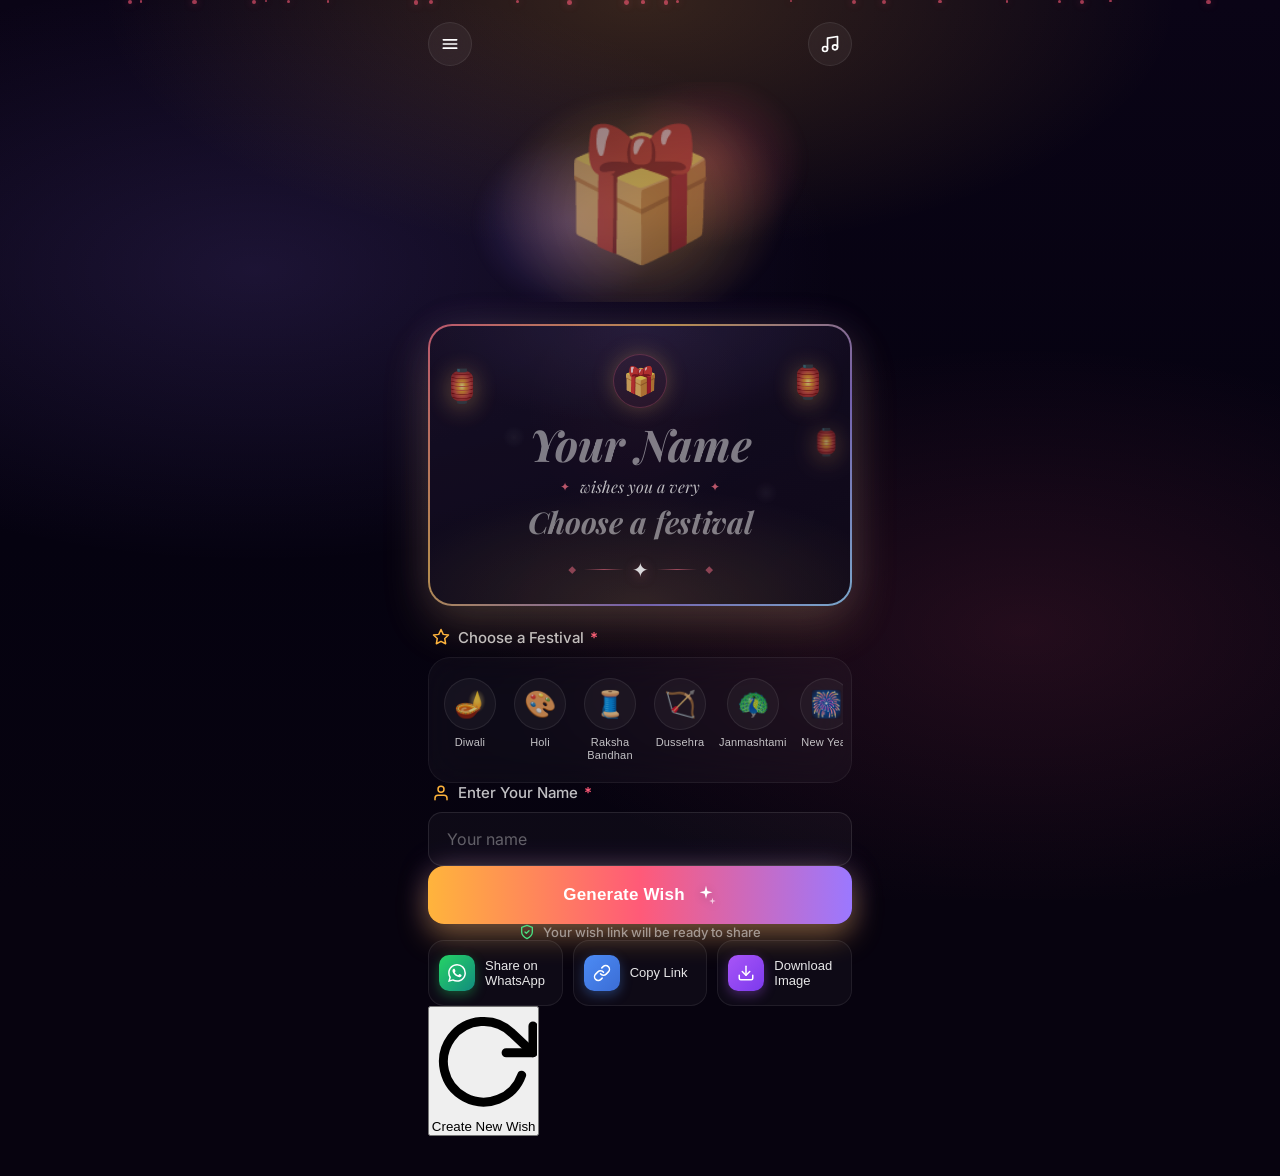
==== diwali/index.html @ adc1d1bc "added new code" ====
<!DOCTYPE html>
<html lang="en">
<head>
    <meta charset="UTF-8">
    <meta name="viewport" content="width=device-width, initial-scale=1.0, maximum-scale=1.0, user-scalable=no">
    <title>Festival Wishes</title>
    <link rel="stylesheet" href="/css/style.css">
    <link href="https://fonts.googleapis.com/css2?family=Inter:wght@400;500;600;700;800&family=Playfair+Display:ital,wght@0,700;1,700&display=swap" rel="stylesheet">
    <link rel="manifest" href="/manifest.json">
    <meta name="theme-color" content="#0a0416">
</head>
<body data-theme="janmashtami" data-mode="create" class="no-festival">
<!-- Background Effects -->
<div class="background"></div>
<div class="particles" id="particles"></div>
<div class="confetti" id="confetti"></div>


<!-- Main App Container -->
<div class="app">


    <!-- Top Bar -->
    <div class="top-bar">
        <button class="icon-btn" id="menuBtn" aria-label="Menu">
            <svg viewBox="0 0 24 24" fill="none" stroke="currentColor" stroke-width="2" stroke-linecap="round">
                <line x1="4" y1="7" x2="20" y2="7"/>
                <line x1="4" y1="12" x2="20" y2="12"/>
                <line x1="4" y1="17" x2="20" y2="17"/>
            </svg>
        </button>
        <button class="icon-btn" id="musicBtn" aria-label="Toggle music">
            <svg viewBox="0 0 24 24" fill="none" stroke="currentColor" stroke-width="2" stroke-linecap="round" stroke-linejoin="round">
                <path d="M9 18V5l12-2v13"/>
                <circle cx="6" cy="18" r="3"/>
                <circle cx="18" cy="16" r="3"/>
            </svg>
        </button>
    </div>


    <!-- Received tag (VIEW mode only) -->
    <div class="received-tag mode-view">
        <span class="received-emoji">💌</span>
        <span>You've received a wish</span>
    </div>


    <!-- Hero Illustration -->
    <div class="hero" id="hero">
        <div class="hero-glow"></div>
        <div class="hero-emoji" id="heroEmoji">🎁</div>
    </div>


    <!-- Wish Card -->
    <div class="wish-card" id="wishCard">
        <div class="wish-card-inner">
            <div class="wish-lantern wish-lantern-left">🏮</div>
            <div class="wish-lantern wish-lantern-right">🏮</div>
            <div class="wish-lantern wish-lantern-right-2">🏮</div>


            <div class="wish-badge" id="wishBadge">🎁</div>


            <div class="wish-name" id="wishName">Your Name</div>


            <div class="wish-subline">
                <span class="sparkle">✦</span>
                <span class="wish-subline-text">wishes you a very</span>
                <span class="sparkle">✦</span>
            </div>


            <div class="wish-headline" id="wishHeadline">Choose a festival</div>


            <div class="wish-divider">
                <span class="divider-dot">◆</span>
                <span class="divider-line"></span>
                <span class="divider-emblem" id="dividerEmblem">✦</span>
                <span class="divider-line"></span>
                <span class="divider-dot">◆</span>
            </div>
        </div>
    </div>


    <!-- View mode CTA -->
    <div class="view-cta mode-view">
        <button class="create-own-btn" id="createOwnBtn">
            <span class="heart-icon">❤️</span>
            <span>Create Your Own Wish</span>
        </button>
        <p class="view-tagline">Send festive wishes to your loved ones</p>
    </div>


    <!-- ==== CREATE mode controls ==== -->
    <div class="create-controls mode-create">


        <!-- Festival Selector -->
        <div class="festival-block">
            <label class="input-label">
                <svg class="input-label-icon" viewBox="0 0 24 24" fill="none" stroke="currentColor" stroke-width="2" stroke-linecap="round" stroke-linejoin="round">
                    <polygon points="12 2 15 8.5 22 9.3 17 14.1 18.2 21 12 17.8 5.8 21 7 14.1 2 9.3 9 8.5 12 2"/>
                </svg>
                <span>Choose a Festival <span class="req">*</span></span>
            </label>
            <div class="festival-selector">
                <div class="chips-container" id="chipsContainer">
                    <button class="chip" data-festival="diwali">
                        <span class="chip-icon">🪔</span>
                        <span class="chip-label">Diwali</span>
                    </button>
                    <button class="chip" data-festival="holi">
                        <span class="chip-icon">🎨</span>
                        <span class="chip-label">Holi</span>
                    </button>
                    <button class="chip" data-festival="raksha-bandhan">
                        <span class="chip-icon">🧵</span>
                        <span class="chip-label">Raksha<br>Bandhan</span>
                    </button>
                    <button class="chip" data-festival="dussehra">
                        <span class="chip-icon">🏹</span>
                        <span class="chip-label">Dussehra</span>
                    </button>
                    <button class="chip" data-festival="janmashtami">
                        <span class="chip-icon">🦚</span>
                        <span class="chip-label">Janmashtami</span>
                    </button>
                    <button class="chip" data-festival="new-year">
                        <span class="chip-icon">🎆</span>
                        <span class="chip-label">New Year</span>
                    </button>
                </div>
            </div>
        </div>


        <!-- Input Section -->
        <div class="input-section" id="inputSection">
            <label class="input-label" for="nameInput">
                <svg class="input-label-icon" viewBox="0 0 24 24" fill="none" stroke="currentColor" stroke-width="2" stroke-linecap="round" stroke-linejoin="round">
                    <path d="M20 21v-2a4 4 0 0 0-4-4H8a4 4 0 0 0-4 4v2"/>
                    <circle cx="12" cy="7" r="4"/>
                </svg>
                <span>Enter Your Name <span class="req">*</span></span>
            </label>
            <div class="input-wrap">
                <input type="text" class="name-input" id="nameInput" placeholder="Your name" autocomplete="off">
                <button class="clear-btn" id="clearBtn" aria-label="Clear">
                    <svg viewBox="0 0 24 24" fill="none" stroke="currentColor" stroke-width="2" stroke-linecap="round" stroke-linejoin="round">
                        <circle cx="12" cy="12" r="10"/>
                        <line x1="15" y1="9" x2="9" y2="15"/>
                        <line x1="9" y1="9" x2="15" y2="15"/>
                    </svg>
                </button>
            </div>
        </div>


        <!-- Generate Button -->
        <button class="generate-btn" id="generateBtn">
            <span>Generate Wish</span>
            <svg viewBox="0 0 24 24" fill="currentColor">
                <path d="M12 2l1.5 5.5L19 9l-5.5 1.5L12 16l-1.5-5.5L5 9l5.5-1.5L12 2z"/>
                <path d="M19 15l.75 2.75L22.5 18.5l-2.75.75L19 22l-.75-2.75L15.5 18.5l2.75-.75L19 15z" opacity=".7"/>
            </svg>
        </button>


        <div class="assurance">
            <svg viewBox="0 0 24 24" fill="none" stroke="currentColor" stroke-width="2" stroke-linecap="round" stroke-linejoin="round">
                <path d="M12 22s8-4 8-10V5l-8-3-8 3v7c0 6 8 10 8 10z"/>
                <polyline points="9 12 11 14 15 10"/>
            </svg>
            <span>Your wish link will be ready to share</span>
        </div>


        <!-- Action Buttons -->
        <div class="action-buttons" id="actionButtons">
            <button class="action-btn action-whatsapp" id="whatsappBtn">
                   <span class="action-icon whatsapp-icon">
                       <svg viewBox="0 0 24 24" fill="currentColor">
                           <path d="M17.472 14.382c-.297-.149-1.758-.867-2.03-.967-.273-.099-.471-.148-.67.15-.197.297-.767.966-.94 1.164-.173.199-.347.223-.644.075-.297-.15-1.255-.463-2.39-1.475-.883-.788-1.48-1.761-1.653-2.059-.173-.297-.018-.458.13-.606.134-.133.298-.347.446-.52.149-.174.198-.298.298-.497.099-.198.05-.371-.025-.52-.075-.149-.669-1.612-.916-2.207-.242-.579-.487-.5-.669-.51-.173-.008-.371-.01-.57-.01-.198 0-.52.074-.792.372-.272.297-1.04 1.016-1.04 2.479 0 1.462 1.065 2.875 1.213 3.074.149.198 2.096 3.2 5.077 4.487.709.306 1.262.489 1.694.625.712.227 1.36.195 1.871.118.571-.085 1.758-.719 2.006-1.413.248-.694.248-1.289.173-1.413-.074-.124-.272-.198-.57-.347m-5.421 7.403h-.004a9.87 9.87 0 01-5.031-1.378l-.361-.214-3.741.982.998-3.648-.235-.374a9.86 9.86 0 01-1.51-5.26c.001-5.45 4.436-9.884 9.888-9.884 2.64 0 5.122 1.03 6.988 2.898a9.825 9.825 0 012.893 6.994c-.003 5.45-4.437 9.884-9.885 9.884m8.413-18.297A11.815 11.815 0 0012.05 0C5.495 0 .16 5.335.157 11.892c0 2.096.547 4.142 1.588 5.945L.057 24l6.305-1.654a11.882 11.882 0 005.683 1.448h.005c6.554 0 11.89-5.335 11.893-11.893a11.821 11.821 0 00-3.48-8.413z"/>
                       </svg>
                   </span>
                <span class="action-label">Share on<br>WhatsApp</span>
            </button>
            <button class="action-btn action-copy" id="copyBtn">
                   <span class="action-icon copy-icon">
                       <svg viewBox="0 0 24 24" fill="none" stroke="currentColor" stroke-width="2" stroke-linecap="round" stroke-linejoin="round">
                           <path d="M10 13a5 5 0 0 0 7.54.54l3-3a5 5 0 0 0-7.07-7.07l-1.72 1.71"/>
                           <path d="M14 11a5 5 0 0 0-7.54-.54l-3 3a5 5 0 0 0 7.07 7.07l1.71-1.71"/>
                       </svg>
                   </span>
                <span class="action-label">Copy Link</span>
            </button>
            <button class="action-btn action-download" id="downloadBtn">
                   <span class="action-icon download-icon">
                       <svg viewBox="0 0 24 24" fill="none" stroke="currentColor" stroke-width="2" stroke-linecap="round" stroke-linejoin="round">
                           <path d="M21 15v4a2 2 0 0 1-2 2H5a2 2 0 0 1-2-2v-4"/>
                           <polyline points="7 10 12 15 17 10"/>
                           <line x1="12" y1="15" x2="12" y2="3"/>
                       </svg>
                   </span>
                <span class="action-label">Download<br>Image</span>
            </button>
        </div>


        <!-- Create New Button -->
        <button class="create-new-btn" id="createNewBtn">
            <svg viewBox="0 0 24 24" fill="none" stroke="currentColor" stroke-width="2" stroke-linecap="round" stroke-linejoin="round">
                <polyline points="23 4 23 10 17 10"/>
                <path d="M20.49 15a9 9 0 1 1-2.12-9.36L23 10"/>
            </svg>
            <span>Create New Wish</span>
        </button>
    </div>
</div>


<!-- Toast Notification -->
<div class="toast" id="toast">
    <span id="toastMessage">Link copied!</span>
</div>


<script>
    // Pre-select festival + populate wish card based on URL path so the
    // correct state is visible on first paint (before app.js runs).
    (function () {
        var config = {
            'diwali':         { name: 'Happy Diwali',         icon: '🪔', emblem: '🪔' },
            'holi':           { name: 'Happy Holi',           icon: '🎨', emblem: '🎨' },
            'raksha-bandhan': { name: 'Happy Raksha Bandhan', icon: '🧵', emblem: '🧵' },
            'dussehra':       { name: 'Happy Dussehra',       icon: '🏹', emblem: '🏹' },
            'janmashtami':    { name: 'Happy Janmashtami',    icon: '🦚', emblem: '🪈' },
            'new-year':       { name: 'Happy New Year',       icon: '🎆', emblem: '🎇' }
        };
        var match = window.location.pathname.match(/^\/([a-z-]+)\/?$/);
        var festival = match && config[match[1]] ? match[1] : null;
        if (!festival) return;


        var cfg = config[festival];
        var name = (new URLSearchParams(window.location.search).get('name') || '').trim();


        document.body.dataset.theme = festival;
        document.body.dataset.mode = name ? 'view' : 'create';
        document.body.dataset.pathFestival = festival;
        document.body.classList.remove('no-festival');


        var chip = document.querySelector('.chip[data-festival="' + festival + '"]');
        if (chip) chip.classList.add('active');


        var setText = function (id, text) {
            var el = document.getElementById(id);
            if (el) el.textContent = text;
        };
        setText('heroEmoji', cfg.icon);
        setText('wishBadge', cfg.icon);
        setText('dividerEmblem', cfg.emblem);
        setText('wishHeadline', cfg.name + '!');
        if (name) setText('wishName', name);
    })();
</script>
<script src="/js/app.js"></script>
</body>
</html>
---- css/style.css ----
/* ============================================
  Indian Festival Wishes - Premium Redesign
  Dark, luxurious, gradient-rich mobile-first UI
  ============================================ */


* {
    margin: 0;
    padding: 0;
    box-sizing: border-box;
    -webkit-tap-highlight-color: transparent;
}


:root {
    /* Festival Palettes - RGB triplets */
    --diwali-primary-rgb: 255,140,50;
    --diwali-secondary-rgb: 255,205,80;
    --diwali-accent-rgb: 255,80,60;


    --holi-primary-rgb: 255,90,170;
    --holi-secondary-rgb: 120,220,255;
    --holi-accent-rgb: 255,180,80;


    --raksha-primary-rgb: 240,90,140;
    --raksha-secondary-rgb: 255,215,120;
    --raksha-accent-rgb: 180,90,220;


    --dussehra-primary-rgb: 255,120,60;
    --dussehra-secondary-rgb: 255,190,80;
    --dussehra-accent-rgb: 230,70,90;


    --janmashtami-primary-rgb: 255,180,60;
    --janmashtami-secondary-rgb: 255,90,120;
    --janmashtami-accent-rgb: 155,120,255;


    --newyear-primary-rgb: 190,120,255;
    --newyear-secondary-rgb: 90,220,255;
    --newyear-accent-rgb: 255,120,220;


    --lifeline-primary-rgb: 255,80,140;
    --lifeline-secondary-rgb: 255,180,210;
    --lifeline-accent-rgb: 220,40,90;


    /* Active theme (defaults to Janmashtami since that matches design) */
    --primary-rgb: var(--janmashtami-primary-rgb);
    --secondary-rgb: var(--janmashtami-secondary-rgb);
    --accent-rgb: var(--janmashtami-accent-rgb);


    /* Neutrals */
    --bg-base: #07030f;
    --card-bg: rgba(20, 12, 35, 0.72);
    --card-border: rgba(255, 255, 255, 0.08);
    --text-primary: #ffffff;
    --text-muted: rgba(255, 255, 255, 0.55);
    --text-soft: rgba(255, 255, 255, 0.75);


    /* Typography */
    --font-sans: 'Inter', -apple-system, BlinkMacSystemFont, 'Segoe UI', sans-serif;
    --font-display: 'Playfair Display', 'Inter', serif;


    /* Spacing */
    --space-1: 4px;
    --space-2: 8px;
    --space-3: 12px;
    --space-4: 16px;
    --space-5: 20px;
    --space-6: 24px;
    --space-8: 32px;


    /* Radius */
    --r-sm: 12px;
    --r-md: 16px;
    --r-lg: 22px;
    --r-xl: 28px;
    --r-2xl: 32px;
}


body[data-theme="diwali"] {
    --primary-rgb: var(--diwali-primary-rgb);
    --secondary-rgb: var(--diwali-secondary-rgb);
    --accent-rgb: var(--diwali-accent-rgb);
}
body[data-theme="holi"] {
    --primary-rgb: var(--holi-primary-rgb);
    --secondary-rgb: var(--holi-secondary-rgb);
    --accent-rgb: var(--holi-accent-rgb);
}
body[data-theme="raksha-bandhan"] {
    --primary-rgb: var(--raksha-primary-rgb);
    --secondary-rgb: var(--raksha-secondary-rgb);
    --accent-rgb: var(--raksha-accent-rgb);
}
body[data-theme="dussehra"] {
    --primary-rgb: var(--dussehra-primary-rgb);
    --secondary-rgb: var(--dussehra-secondary-rgb);
    --accent-rgb: var(--dussehra-accent-rgb);
}
body[data-theme="janmashtami"] {
    --primary-rgb: var(--janmashtami-primary-rgb);
    --secondary-rgb: var(--janmashtami-secondary-rgb);
    --accent-rgb: var(--janmashtami-accent-rgb);
}
body[data-theme="new-year"] {
    --primary-rgb: var(--newyear-primary-rgb);
    --secondary-rgb: var(--newyear-secondary-rgb);
    --accent-rgb: var(--newyear-accent-rgb);
}
body[data-theme="lifeline"] {
    --primary-rgb: var(--lifeline-primary-rgb);
    --secondary-rgb: var(--lifeline-secondary-rgb);
    --accent-rgb: var(--lifeline-accent-rgb);
}


/* ---------- Base ---------- */
html, body {
    background: var(--bg-base);
    color: var(--text-primary);
    font-family: var(--font-sans);
    min-height: 100vh;
    overflow-x: hidden;
    -webkit-font-smoothing: antialiased;
    -moz-osx-font-smoothing: grayscale;
}


.background {
    position: fixed;
    inset: 0;
    z-index: 0;
    pointer-events: none;
    background:
            radial-gradient(ellipse 60% 40% at 50% 0%, rgba(var(--primary-rgb), 0.18) 0%, transparent 70%),
            radial-gradient(ellipse 70% 50% at 20% 30%, rgba(var(--accent-rgb), 0.14) 0%, transparent 65%),
            radial-gradient(ellipse 60% 45% at 80% 70%, rgba(var(--secondary-rgb), 0.12) 0%, transparent 70%),
            linear-gradient(180deg, #0a0416 0%, #050210 60%, #07030f 100%);
    animation: hueDrift 24s ease-in-out infinite;
}


@keyframes hueDrift {
    0%, 100% { filter: hue-rotate(0deg) saturate(1); }
    50% { filter: hue-rotate(15deg) saturate(1.1); }
}


.particles {
    position: fixed;
    inset: 0;
    pointer-events: none;
    z-index: 1;
}


.particle {
    position: absolute;
    width: 3px;
    height: 3px;
    background: rgb(var(--secondary-rgb));
    border-radius: 50%;
    opacity: 0.6;
    box-shadow: 0 0 8px rgba(var(--secondary-rgb), 0.7);
    animation: floatUp linear infinite;
}


@keyframes floatUp {
    0%   { transform: translateY(100vh) scale(0.6); opacity: 0; }
    10%  { opacity: 0.6; }
    90%  { opacity: 0.6; }
    100% { transform: translateY(-10vh) scale(1); opacity: 0; }
}


/* ---------- Floating hearts (Lifeline theme only) ---------- */
.hearts {
    position: fixed;
    inset: 0;
    pointer-events: none;
    z-index: 1;
    display: none;
}


body[data-theme="lifeline"] .hearts {
    display: block;
}


/* Hide the default sparkle particles when hearts are showing */
body[data-theme="lifeline"] .particles {
    opacity: 0.35;
}


.heart {
    position: absolute;
    top: 100vh;
    line-height: 1;
    opacity: 0;
    filter: drop-shadow(0 4px 12px rgba(255, 80, 140, 0.55));
    animation: floatHeart linear infinite;
    will-change: transform, opacity;
    transform-origin: center;
}


@keyframes floatHeart {
    0%   { transform: translateY(0) translateX(0) rotate(-8deg) scale(0.6); opacity: 0; }
    10%  { opacity: 0.9; }
    25%  { transform: translateY(-25vh) translateX(20px) rotate(6deg) scale(0.95); }
    50%  { transform: translateY(-50vh) translateX(-25px) rotate(-8deg) scale(1.05); }
    75%  { transform: translateY(-75vh) translateX(15px) rotate(4deg) scale(1); }
    90%  { opacity: 0.85; }
    100% { transform: translateY(-115vh) translateX(-10px) rotate(-6deg) scale(0.9); opacity: 0; }
}


/* Bigger, beating heart badge in Lifeline mode */
body[data-theme="lifeline"] .wish-badge {
    width: 72px;
    height: 72px;
    font-size: 40px;
    background: radial-gradient(circle,
    rgba(var(--primary-rgb), 0.35) 0%,
    rgba(var(--accent-rgb), 0.15) 60%,
    transparent 100%);
    border-color: rgba(var(--primary-rgb), 0.55);
    box-shadow: 0 0 40px rgba(var(--primary-rgb), 0.55);
    animation: heartBeat 1.4s ease-in-out infinite;
}


body[data-theme="lifeline"] .hero-emoji {
    animation: heartBeat 1.4s ease-in-out infinite,
    heroFloat 5s ease-in-out infinite;
}


@keyframes heartBeat {
    0%, 100% { transform: scale(1); }
    15%      { transform: scale(1.18); }
    30%      { transform: scale(1); }
    45%      { transform: scale(1.12); }
    60%      { transform: scale(1); }
}


/* Lifeline chip gets a soft heart glow */
.chip-lifeline .chip-icon {
    background: radial-gradient(circle,
    rgba(255, 80, 140, 0.2) 0%,
    rgba(255, 80, 140, 0.05) 70%);
    border-color: rgba(255, 130, 170, 0.35);
}


/* ---------- App shell ---------- */
.app {
    position: relative;
    z-index: 2;
    max-width: 440px;
    margin: 0 auto;
    padding: 18px 18px 40px;
    display: flex;
    flex-direction: column;
    gap: 22px;
}


/* ---------- Top bar ---------- */
.top-bar {
    display: flex;
    justify-content: space-between;
    align-items: center;
    padding-top: 4px;
}


.icon-btn {
    width: 44px;
    height: 44px;
    border-radius: 50%;
    background: rgba(255,255,255,0.05);
    border: 1px solid rgba(255,255,255,0.08);
    color: #fff;
    display: flex;
    align-items: center;
    justify-content: center;
    cursor: pointer;
    backdrop-filter: blur(20px);
    -webkit-backdrop-filter: blur(20px);
    transition: transform 0.2s ease, background 0.2s ease, border-color 0.2s ease;
}


.icon-btn svg {
    width: 20px;
    height: 20px;
}


.icon-btn:hover {
    background: rgba(255,255,255,0.1);
    border-color: rgba(255,255,255,0.18);
}


.icon-btn:active { transform: scale(0.94); }


.icon-btn.active {
    background: rgba(var(--primary-rgb), 0.22);
    border-color: rgba(var(--primary-rgb), 0.55);
    color: rgb(var(--primary-rgb));
    box-shadow: 0 0 24px rgba(var(--primary-rgb), 0.35);
}


/* ---------- Hero ---------- */
.hero {
    position: relative;
    height: 220px;
    display: flex;
    align-items: center;
    justify-content: center;
    margin: -6px -6px 0;
    overflow: hidden;
}


.hero-glow {
    position: absolute;
    inset: -20% 10%;
    background:
            radial-gradient(ellipse 60% 55% at 50% 55%, rgba(var(--primary-rgb), 0.35) 0%, transparent 70%),
            radial-gradient(ellipse 40% 40% at 30% 60%, rgba(var(--accent-rgb), 0.28) 0%, transparent 70%),
            radial-gradient(ellipse 40% 40% at 70% 40%, rgba(var(--secondary-rgb), 0.25) 0%, transparent 70%);
    filter: blur(4px);
    animation: heroPulse 6s ease-in-out infinite;
}


@keyframes heroPulse {
    0%, 100% { opacity: 0.9; transform: scale(1); }
    50%      { opacity: 1;   transform: scale(1.05); }
}


.hero-emoji {
    position: relative;
    font-size: 8rem;
    line-height: 1;
    filter: drop-shadow(0 20px 40px rgba(var(--primary-rgb), 0.5));
    animation: heroFloat 5s ease-in-out infinite;
}


@keyframes heroFloat {
    0%, 100% { transform: translateY(0) rotate(-2deg); }
    50%      { transform: translateY(-10px) rotate(2deg); }
}


/* ---------- Festival selector ---------- */
.festival-selector {
    background: rgba(255,255,255,0.03);
    border: 1px solid rgba(255,255,255,0.06);
    border-radius: 22px;
    padding: 14px 8px;
    backdrop-filter: blur(20px);
    -webkit-backdrop-filter: blur(20px);
}


.chips-container {
    display: flex;
    gap: 4px;
    overflow-x: auto;
    scroll-snap-type: x mandatory;
    scrollbar-width: none;
    -ms-overflow-style: none;
    padding: 2px 6px;
}


.chips-container::-webkit-scrollbar { display: none; }


.chip {
    flex: 0 0 auto;
    min-width: 66px;
    background: transparent;
    border: none;
    color: var(--text-soft);
    cursor: pointer;
    display: flex;
    flex-direction: column;
    align-items: center;
    gap: 6px;
    padding: 4px 2px;
    scroll-snap-align: start;
    transition: color 0.2s ease, transform 0.2s ease;
}


.chip-icon {
    width: 52px;
    height: 52px;
    display: flex;
    align-items: center;
    justify-content: center;
    border-radius: 50%;
    background: rgba(255,255,255,0.05);
    border: 1px solid rgba(255,255,255,0.08);
    font-size: 26px;
    line-height: 1;
    position: relative;
    transition: all 0.3s ease;
}


.chip-label {
    font-size: 11px;
    font-weight: 500;
    letter-spacing: 0.2px;
    line-height: 1.2;
    text-align: center;
    color: var(--text-soft);
    white-space: nowrap;
}


.chip:hover .chip-icon {
    background: rgba(255,255,255,0.1);
    transform: translateY(-2px);
}


.chip.active .chip-icon {
    border-color: rgb(var(--primary-rgb));
    box-shadow:
            0 0 0 2px rgba(var(--primary-rgb), 0.25),
            0 0 24px rgba(var(--primary-rgb), 0.55);
    background: radial-gradient(circle, rgba(var(--primary-rgb), 0.25) 0%, rgba(var(--primary-rgb), 0.05) 70%);
}


.chip.active .chip-label {
    color: #fff;
    font-weight: 600;
}


.chip:active { transform: scale(0.96); }


/* ---------- Wish card ---------- */
.wish-card {
    position: relative;
    padding: 2px;
    border-radius: 24px;
    background: linear-gradient(135deg,
    rgb(var(--secondary-rgb)) 0%,
    rgba(var(--primary-rgb), 0.9) 35%,
    rgba(var(--accent-rgb), 0.9) 70%,
    rgb(120, 200, 255) 100%
    );
    box-shadow:
            0 20px 50px rgba(var(--primary-rgb), 0.25),
            0 0 40px rgba(var(--accent-rgb), 0.15);
}


.wish-card-inner {
    position: relative;
    background:
            radial-gradient(ellipse 90% 60% at 50% 100%, rgba(var(--primary-rgb), 0.18) 0%, transparent 70%),
            radial-gradient(ellipse 80% 50% at 50% 0%, rgba(var(--accent-rgb), 0.15) 0%, transparent 70%),
            linear-gradient(160deg, #1a0f2e 0%, #0f0820 100%);
    border-radius: 22px;
    padding: 28px 22px 22px;
    text-align: center;
    overflow: hidden;
    min-height: 260px;
}


.wish-card-inner::before {
    content: '';
    position: absolute;
    inset: 0;
    background:
            radial-gradient(circle at 20% 40%, rgba(255,255,255,0.05) 0%, transparent 3%),
            radial-gradient(circle at 80% 60%, rgba(255,255,255,0.05) 0%, transparent 3%),
            radial-gradient(circle at 50% 30%, rgba(var(--secondary-rgb), 0.05) 0%, transparent 40%);
    pointer-events: none;
}


/* Lanterns */
.wish-lantern {
    position: absolute;
    font-size: 32px;
    filter: drop-shadow(0 4px 12px rgba(255, 165, 60, 0.6));
    opacity: 0.9;
    animation: lanternSway 4s ease-in-out infinite;
}


.wish-lantern-left {
    top: 40px;
    left: 12px;
    transform-origin: top center;
}


.wish-lantern-right {
    top: 36px;
    right: 22px;
    transform-origin: top center;
    animation-delay: 1s;
}


.wish-lantern-right-2 {
    top: 100px;
    right: 8px;
    transform-origin: top center;
    animation-delay: 2s;
    font-size: 26px;
    opacity: 0.75;
}


@keyframes lanternSway {
    0%, 100% { transform: rotate(-4deg); }
    50%      { transform: rotate(4deg); }
}


/* Badge */
.wish-badge {
    width: 54px;
    height: 54px;
    margin: 0 auto 12px;
    border-radius: 50%;
    display: flex;
    align-items: center;
    justify-content: center;
    background: rgba(var(--secondary-rgb), 0.08);
    border: 1px solid rgba(var(--secondary-rgb), 0.35);
    font-size: 28px;
    position: relative;
    z-index: 2;
    box-shadow: 0 0 20px rgba(var(--primary-rgb), 0.35);
}


.wish-name {
    position: relative;
    z-index: 2;
    font-family: var(--font-display);
    font-style: italic;
    font-weight: 700;
    font-size: 44px;
    line-height: 1.1;
    color: rgb(var(--primary-rgb));
    text-shadow: 0 4px 20px rgba(var(--primary-rgb), 0.5);
    margin-bottom: 8px;
    word-break: break-word;
}


.wish-subline {
    position: relative;
    z-index: 2;
    display: flex;
    justify-content: center;
    align-items: center;
    gap: 10px;
    margin-bottom: 8px;
}


.wish-subline-text {
    font-family: var(--font-display);
    font-style: italic;
    font-weight: 400;
    color: rgba(255,255,255,0.85);
    font-size: 16px;
}


.sparkle {
    color: rgb(var(--secondary-rgb));
    font-size: 12px;
    animation: sparkle 2s ease-in-out infinite;
}


.sparkle:last-child { animation-delay: 1s; }


@keyframes sparkle {
    0%, 100% { opacity: 0.5; transform: scale(1); }
    50%      { opacity: 1;   transform: scale(1.2); }
}


.wish-headline {
    position: relative;
    z-index: 2;
    font-family: var(--font-display);
    font-style: italic;
    font-weight: 700;
    font-size: 30px;
    line-height: 1.15;
    background: linear-gradient(90deg,
    rgb(var(--secondary-rgb)) 0%,
    rgb(var(--primary-rgb)) 40%,
    rgb(var(--accent-rgb)) 100%
    );
    -webkit-background-clip: text;
    background-clip: text;
    -webkit-text-fill-color: transparent;
    margin-bottom: 18px;
    letter-spacing: -0.3px;
}


.wish-divider {
    position: relative;
    z-index: 2;
    display: flex;
    align-items: center;
    justify-content: center;
    gap: 8px;
    margin-top: 8px;
}


.divider-line {
    height: 1px;
    width: 40px;
    background: linear-gradient(90deg, transparent, rgba(var(--secondary-rgb), 0.8), transparent);
}


.divider-dot {
    color: rgb(var(--secondary-rgb));
    font-size: 8px;
    opacity: 0.7;
}


.divider-emblem {
    font-size: 20px;
    filter: drop-shadow(0 2px 6px rgba(var(--secondary-rgb), 0.5));
}


/* ---------- Input ---------- */
.input-section {
    display: flex;
    flex-direction: column;
    gap: 10px;
}


.input-label {
    display: flex;
    align-items: center;
    gap: 8px;
    font-size: 15px;
    font-weight: 500;
    color: var(--text-soft);
    padding-left: 4px;
}


.input-label-icon {
    width: 18px;
    height: 18px;
    color: rgb(var(--primary-rgb));
}


.input-wrap {
    position: relative;
    background: rgba(255,255,255,0.03);
    border: 1px solid rgba(255,255,255,0.1);
    border-radius: 14px;
    transition: border-color 0.2s ease, background 0.2s ease;
}


.input-wrap:focus-within {
    border-color: rgba(var(--primary-rgb), 0.6);
    background: rgba(var(--primary-rgb), 0.05);
    box-shadow: 0 0 0 4px rgba(var(--primary-rgb), 0.1);
}


.name-input {
    width: 100%;
    background: transparent;
    border: none;
    color: #fff;
    font-size: 16px;
    font-weight: 500;
    font-family: var(--font-sans);
    outline: none;
    padding: 16px 44px 16px 18px;
}


.name-input::placeholder {
    color: rgba(255,255,255,0.35);
    font-weight: 400;
}


.clear-btn {
    position: absolute;
    right: 12px;
    top: 50%;
    transform: translateY(-50%);
    width: 28px;
    height: 28px;
    border-radius: 50%;
    background: rgba(255,255,255,0.08);
    border: none;
    color: rgba(255,255,255,0.55);
    display: none;
    align-items: center;
    justify-content: center;
    cursor: pointer;
    transition: all 0.2s ease;
}


.clear-btn svg { width: 18px; height: 18px; }


.clear-btn.visible { display: flex; }


.clear-btn:hover {
    background: rgba(255,255,255,0.15);
    color: #fff;
}


/* ---------- Generate button ---------- */
.generate-btn {
    width: 100%;
    padding: 18px;
    background: linear-gradient(90deg,
    rgb(var(--primary-rgb)) 0%,
    rgb(var(--secondary-rgb)) 50%,
    rgb(var(--accent-rgb)) 100%
    );
    border: none;
    border-radius: 16px;
    color: #fff;
    font-size: 17px;
    font-weight: 600;
    letter-spacing: 0.2px;
    cursor: pointer;
    display: flex;
    align-items: center;
    justify-content: center;
    gap: 10px;
    box-shadow:
            0 12px 30px rgba(var(--primary-rgb), 0.4),
            0 0 30px rgba(var(--accent-rgb), 0.25);
    transition: transform 0.2s ease, box-shadow 0.2s ease;
}


.generate-btn svg {
    width: 22px;
    height: 22px;
    filter: drop-shadow(0 2px 4px rgba(0,0,0,0.2));
}


.generate-btn:hover {
    transform: translateY(-2px);
    box-shadow:
            0 16px 40px rgba(var(--primary-rgb), 0.55),
            0 0 40px rgba(var(--accent-rgb), 0.35);
}


.generate-btn:active { transform: scale(0.98); }


/* ---------- Assurance ---------- */
.assurance {
    display: flex;
    align-items: center;
    justify-content: center;
    gap: 8px;
    color: rgba(255,255,255,0.5);
    font-size: 13px;
    font-weight: 500;
}


.assurance svg {
    width: 16px;
    height: 16px;
    color: #4ade80;
}


/* ---------- Action buttons ---------- */
.action-buttons {
    display: grid;
    grid-template-columns: repeat(3, 1fr);
    gap: 10px;
}


.action-btn {
    display: flex;
    align-items: center;
    gap: 10px;
    padding: 14px 10px;
    background: rgba(255,255,255,0.03);
    border: 1px solid rgba(255,255,255,0.08);
    border-radius: 16px;
    color: var(--text-primary);
    cursor: pointer;
    text-align: left;
    transition: transform 0.2s ease, background 0.2s ease, border-color 0.2s ease, box-shadow 0.2s ease;
}


.action-icon {
    width: 36px;
    height: 36px;
    border-radius: 10px;
    display: flex;
    align-items: center;
    justify-content: center;
    flex-shrink: 0;
}


.action-icon svg { width: 18px; height: 18px; }


.whatsapp-icon {
    background: linear-gradient(135deg, #25d366, #128c7e);
    color: #fff;
    box-shadow: 0 4px 12px rgba(37,211,102,0.35);
}


.copy-icon {
    background: linear-gradient(135deg, #4c8bf5, #3b6dd5);
    color: #fff;
    box-shadow: 0 4px 12px rgba(76,139,245,0.35);
}


.download-icon {
    background: linear-gradient(135deg, #a855f7, #7c3aed);
    color: #fff;
    box-shadow: 0 4px 12px rgba(168,85,247,0.35);
}


.action-label {
    font-size: 13px;
    font-weight: 500;
    line-height: 1.2;
    color: rgba(255,255,255,0.9);
}


.action-btn:hover {
    background: rgba(255,255,255,0.06);
    border-color: rgba(255,255,255,0.15);
    transform: translateY(-2px);
}


.action-btn:active { transform: scale(0.97); }


.action-whatsapp:hover {
    border-color: rgba(37,211,102,0.5);
    box-shadow: 0 8px 24px rgba(37,211,102,0.2);
}
.action-copy:hover {
    border-color: rgba(76,139,245,0.5);
    box-shadow: 0 8px 24px rgba(76,139,245,0.2);
}
.action-download:hover {
    border-color: rgba(168,85,247,0.5);
    box-shadow: 0 8px 24px rgba(168,85,247,0.2);
}


/* ---------- Toast ---------- */
.toast {
    position: fixed;
    left: 50%;
    bottom: 40px;
    transform: translate(-50%, 20px);
    background: rgba(0,0,0,0.9);
    backdrop-filter: blur(20px);
    -webkit-backdrop-filter: blur(20px);
    border: 1px solid rgba(255,255,255,0.12);
    padding: 14px 22px;
    border-radius: 14px;
    color: #fff;
    font-size: 14px;
    font-weight: 500;
    opacity: 0;
    transition: transform 0.35s cubic-bezier(0.34, 1.56, 0.64, 1), opacity 0.25s ease;
    z-index: 999;
    pointer-events: none;
    max-width: 90vw;
    text-align: center;
}


.toast.show {
    opacity: 1;
    transform: translate(-50%, 0);
}


/* ---------- Required indicator ---------- */
.req {
    color: rgb(var(--secondary-rgb));
    margin-left: 2px;
    font-weight: 600;
}


/* ---------- Festival block wrapper ---------- */
.festival-block {
    display: flex;
    flex-direction: column;
    gap: 10px;
}


.festival-block .input-label {
    padding-left: 4px;
}


/* Empty state: no festival selected yet */
body.no-festival .chip .chip-icon {
    background: rgba(255,255,255,0.04);
}


body.no-festival .festival-selector {
    animation: hintPulse 2.4s ease-in-out infinite;
}


body.no-festival.attempted-generate .festival-selector {
    border-color: rgba(255, 100, 100, 0.55);
    box-shadow: 0 0 0 3px rgba(255, 100, 100, 0.15);
    animation: shake 0.4s cubic-bezier(0.36, 0.07, 0.19, 0.97);
}


@keyframes hintPulse {
    0%, 100% { border-color: rgba(255,255,255,0.06); box-shadow: none; }
    50%      { border-color: rgba(var(--primary-rgb), 0.3); box-shadow: 0 0 20px rgba(var(--primary-rgb), 0.12); }
}


@keyframes shake {
    10%, 90%   { transform: translateX(-2px); }
    20%, 80%   { transform: translateX(3px); }
    30%, 50%, 70% { transform: translateX(-5px); }
    40%, 60%   { transform: translateX(5px); }
}


/* Wish card looks softer when no festival is picked */
body.no-festival .wish-card {
    filter: saturate(0.7);
    opacity: 0.85;
}


body.no-festival .wish-name {
    color: rgba(255,255,255,0.55);
    text-shadow: none;
}


body.no-festival .wish-headline {
    -webkit-text-fill-color: rgba(255,255,255,0.55);
    background: none;
}


body.no-festival .hero-emoji {
    opacity: 0.55;
    filter: grayscale(0.4) drop-shadow(0 20px 40px rgba(255,255,255,0.08));
}


/* ---------- Mode-based visibility ---------- */
body[data-mode="view"] .mode-create { display: none !important; }
body[data-mode="create"] .mode-view { display: none !important; }


/* Festival is locked by URL path — hide the selector, just ask for name */
body[data-path-festival][data-mode="create"] .festival-block { display: none !important; }


/* Extra emphasis in view mode */
body[data-mode="view"] .wish-card {
    box-shadow:
            0 30px 70px rgba(var(--primary-rgb), 0.35),
            0 0 60px rgba(var(--accent-rgb), 0.25);
    animation: viewCardIn 0.8s cubic-bezier(0.16, 1, 0.3, 1);
}


body[data-mode="view"] .wish-name {
    font-size: 48px;
}


body[data-mode="view"] .hero {
    height: 200px;
}


@keyframes viewCardIn {
    from { opacity: 0; transform: translateY(30px) scale(0.94); }
    to   { opacity: 1; transform: translateY(0)    scale(1); }
}


/* ---------- Received tag ---------- */
.received-tag {
    display: inline-flex;
    align-items: center;
    gap: 8px;
    align-self: center;
    padding: 8px 16px;
    border-radius: 999px;
    background: rgba(var(--primary-rgb), 0.12);
    border: 1px solid rgba(var(--primary-rgb), 0.35);
    color: rgba(255,255,255,0.9);
    font-size: 13px;
    font-weight: 500;
    letter-spacing: 0.2px;
    backdrop-filter: blur(20px);
    -webkit-backdrop-filter: blur(20px);
    animation: fadeSlideIn 0.6s ease-out;
}


.received-emoji {
    font-size: 15px;
    animation: heartPulse 1.6s ease-in-out infinite;
}


@keyframes fadeSlideIn {
    from { opacity: 0; transform: translateY(-10px); }
    to   { opacity: 1; transform: translateY(0); }
}


@keyframes heartPulse {
    0%, 100% { transform: scale(1); }
    50%      { transform: scale(1.15); }
}


/* ---------- View CTA ---------- */
.view-cta {
    display: flex;
    flex-direction: column;
    align-items: center;
    gap: 10px;
    margin-top: 8px;
    animation: fadeSlideIn 0.8s ease-out 0.2s both;
}


.create-own-btn {
    display: inline-flex;
    align-items: center;
    justify-content: center;
    gap: 10px;
    padding: 16px 28px;
    background: linear-gradient(135deg,
    rgb(var(--primary-rgb)) 0%,
    rgb(var(--accent-rgb)) 100%
    );
    border: none;
    border-radius: 999px;
    color: #fff;
    font-size: 15px;
    font-weight: 600;
    letter-spacing: 0.2px;
    cursor: pointer;
    box-shadow:
            0 12px 32px rgba(var(--primary-rgb), 0.45),
            0 0 30px rgba(var(--accent-rgb), 0.25);
    transition: transform 0.2s ease, box-shadow 0.2s ease;
}


.create-own-btn .heart-icon {
    font-size: 16px;
    animation: heartPulse 1.6s ease-in-out infinite;
}


.create-own-btn:hover {
    transform: translateY(-2px);
    box-shadow:
            0 16px 40px rgba(var(--primary-rgb), 0.6),
            0 0 40px rgba(var(--accent-rgb), 0.35);
}


.create-own-btn:active { transform: scale(0.97); }


.view-tagline {
    color: rgba(255,255,255,0.45);
    font-size: 12px;
    font-weight: 500;
    letter-spacing: 0.2px;
}


/* ---------- Confetti ---------- */
.confetti {
    position: fixed;
    inset: 0;
    pointer-events: none;
    z-index: 3;
    overflow: hidden;
}


.confetti-piece {
    position: absolute;
    top: -20px;
    width: 8px;
    height: 12px;
    opacity: 0;
    animation: confettiFall linear forwards;
    will-change: transform, opacity;
}


@keyframes confettiFall {
    0%   { transform: translateY(-10vh) rotate(0deg);    opacity: 0; }
    10%  { opacity: 1; }
    100% { transform: translateY(110vh) rotate(720deg);  opacity: 0.4; }
}


/* ---------- Preview state helpers ---------- */
.hidden {
    display: none !important;
}


/* ---------- Responsive tuning ---------- */
@media (max-width: 380px) {
    .app { padding: 14px 14px 32px; gap: 18px; }
    .hero { height: 180px; }
    .hero-emoji { font-size: 6.5rem; }
    .wish-name { font-size: 36px; }
    .wish-headline { font-size: 24px; }
    .action-label { font-size: 12px; }
}


@media (min-width: 500px) {
    .app { max-width: 460px; }
}
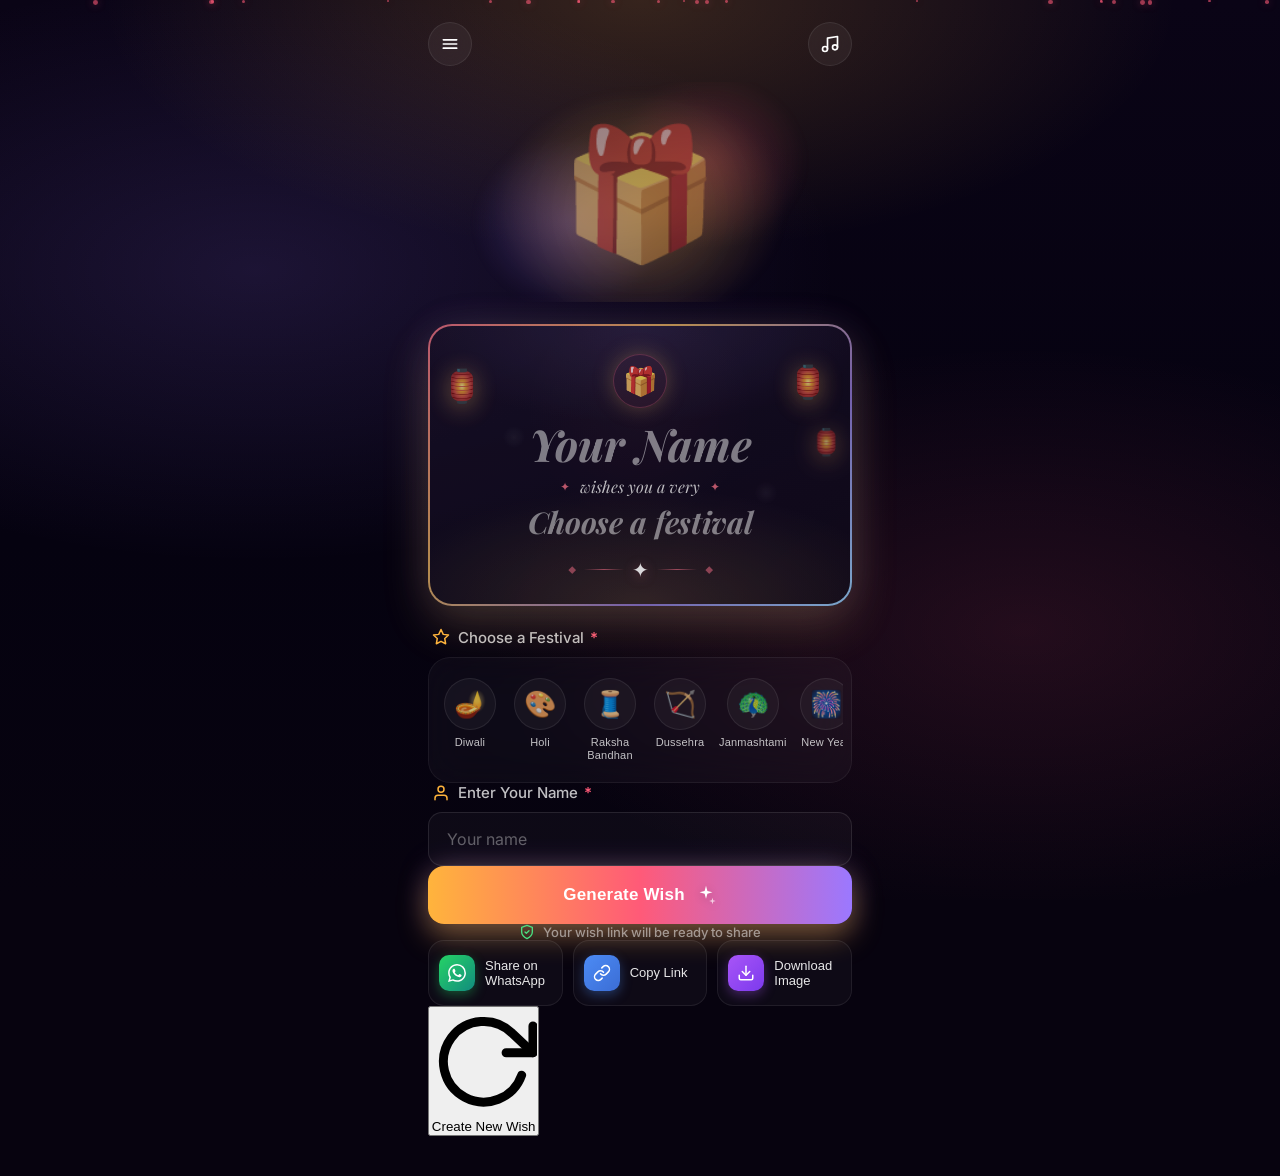
==== commit e3466851: "added new code" ====
--- a/diwali/index.html
+++ b/diwali/index.html
@@ -1,14 +1,18 @@
 <!DOCTYPE html>
 <html lang="en">
-<head>
-    <meta charset="UTF-8">
-    <meta name="viewport" content="width=device-width, initial-scale=1.0, maximum-scale=1.0, user-scalable=no">
-    <title>Festival Wishes</title>
-    <link rel="stylesheet" href="/css/style.css">
-    <link href="https://fonts.googleapis.com/css2?family=Inter:wght@400;500;600;700;800&family=Playfair+Display:ital,wght@0,700;1,700&display=swap" rel="stylesheet">
-    <link rel="manifest" href="/manifest.json">
-    <meta name="theme-color" content="#0a0416">
-</head>
+    <head>
+        <meta charset="UTF-8">
+        <meta name="viewport" content="width=device-width, initial-scale=1.0, maximum-scale=1.0, user-scalable=no">
+        <title>Festival Wishes</title>
+
+        <link rel="stylesheet" href="../css/style.css">
+
+        <link href="https://fonts.googleapis.com/css2?family=Inter:wght@400;500;600;700;800&family=Playfair+Display:ital,wght@0,700;1,700&display=swap" rel="stylesheet">
+
+        <link rel="manifest" href="../manifest.json">
+
+        <meta name="theme-color" content="#0a0416">
+    </head>
 <body data-theme="janmashtami" data-mode="create" class="no-festival">
 <!-- Background Effects -->
 <div class="background"></div>
@@ -274,7 +278,7 @@
         if (name) setText('wishName', name);
     })();
 </script>
-<script src="/js/app.js"></script>
+<script src="../js/app.js"></script>
 </body>
 </html>
 
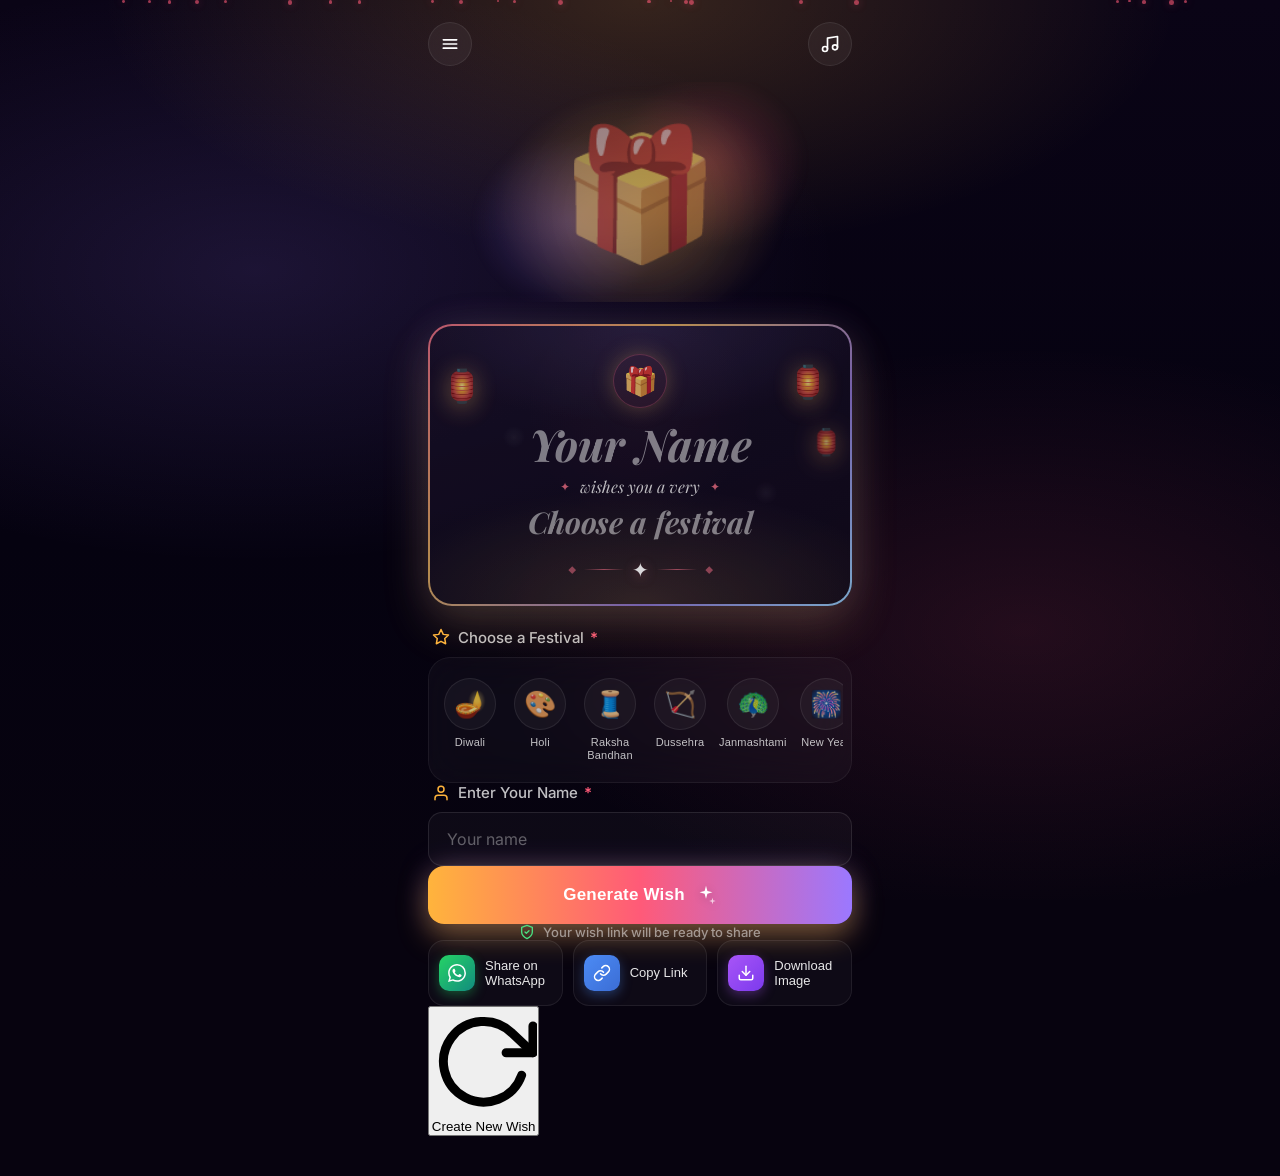
==== commit 62a4b065: "added new code new" ====
--- a/diwali/index.html
+++ b/diwali/index.html
@@ -6,10 +6,10 @@
         <title>Festival Wishes</title>
 
         <link rel="stylesheet" href="../css/style.css">
-
+        <link rel="manifest" href="../manifest.json">
         <link href="https://fonts.googleapis.com/css2?family=Inter:wght@400;500;600;700;800&family=Playfair+Display:ital,wght@0,700;1,700&display=swap" rel="stylesheet">
 
-        <link rel="manifest" href="../manifest.json">
+
 
         <meta name="theme-color" content="#0a0416">
     </head>
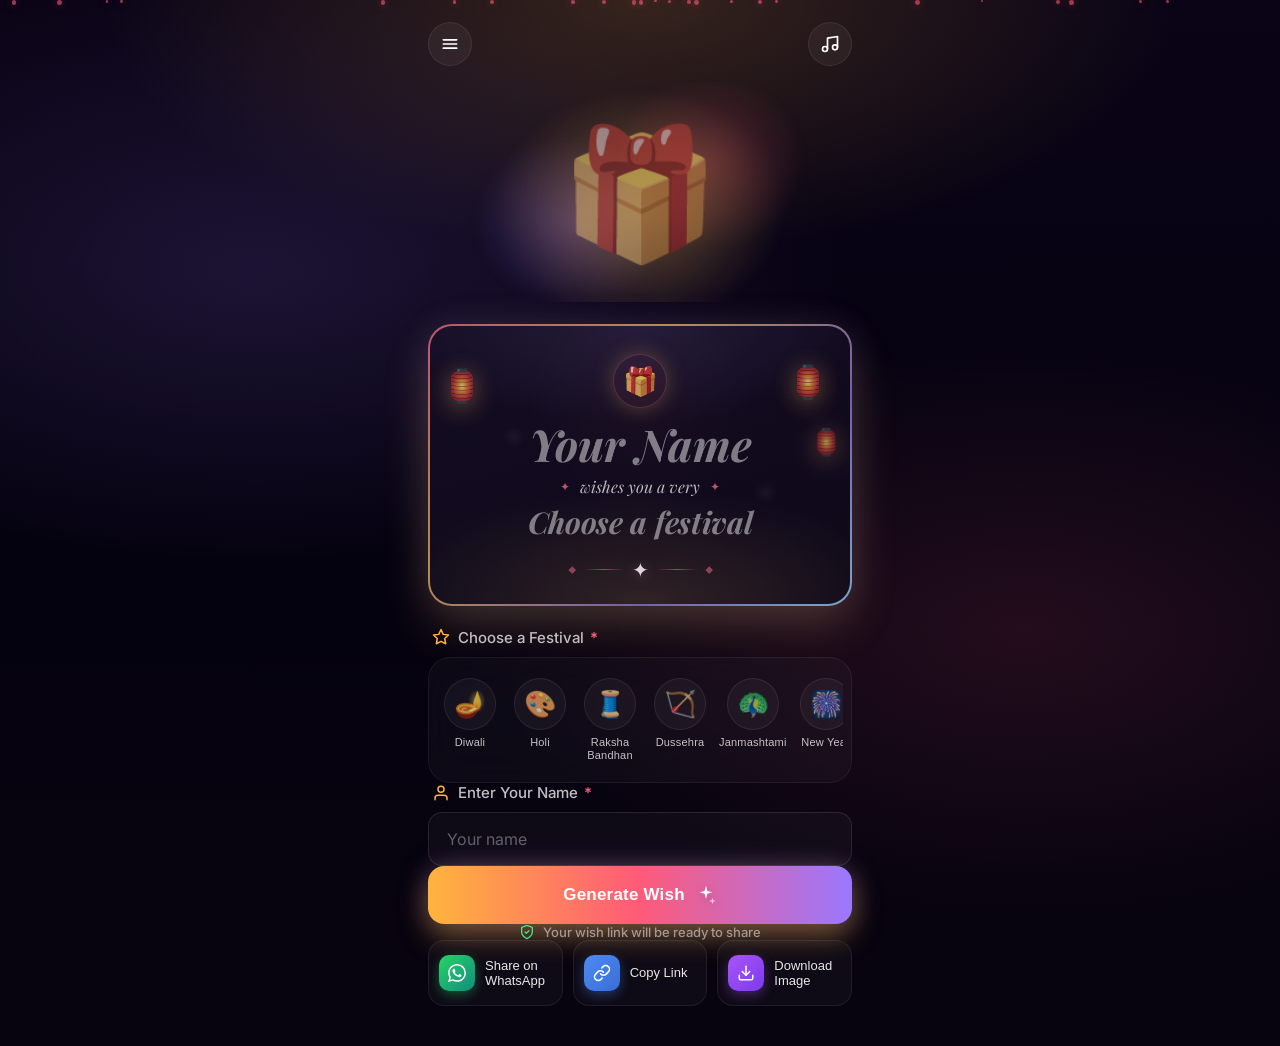
==== commit 1cea5279: "Remove 'Create New Wish' button from festival pages Co-authored-by: Copilot <223556219+Copilot@users" ====
--- a/diwali/index.html
+++ b/diwali/index.html
@@ -218,14 +218,6 @@
         </div>
 
 
-        <!-- Create New Button -->
-        <button class="create-new-btn" id="createNewBtn">
-            <svg viewBox="0 0 24 24" fill="none" stroke="currentColor" stroke-width="2" stroke-linecap="round" stroke-linejoin="round">
-                <polyline points="23 4 23 10 17 10"/>
-                <path d="M20.49 15a9 9 0 1 1-2.12-9.36L23 10"/>
-            </svg>
-            <span>Create New Wish</span>
-        </button>
     </div>
 </div>
 
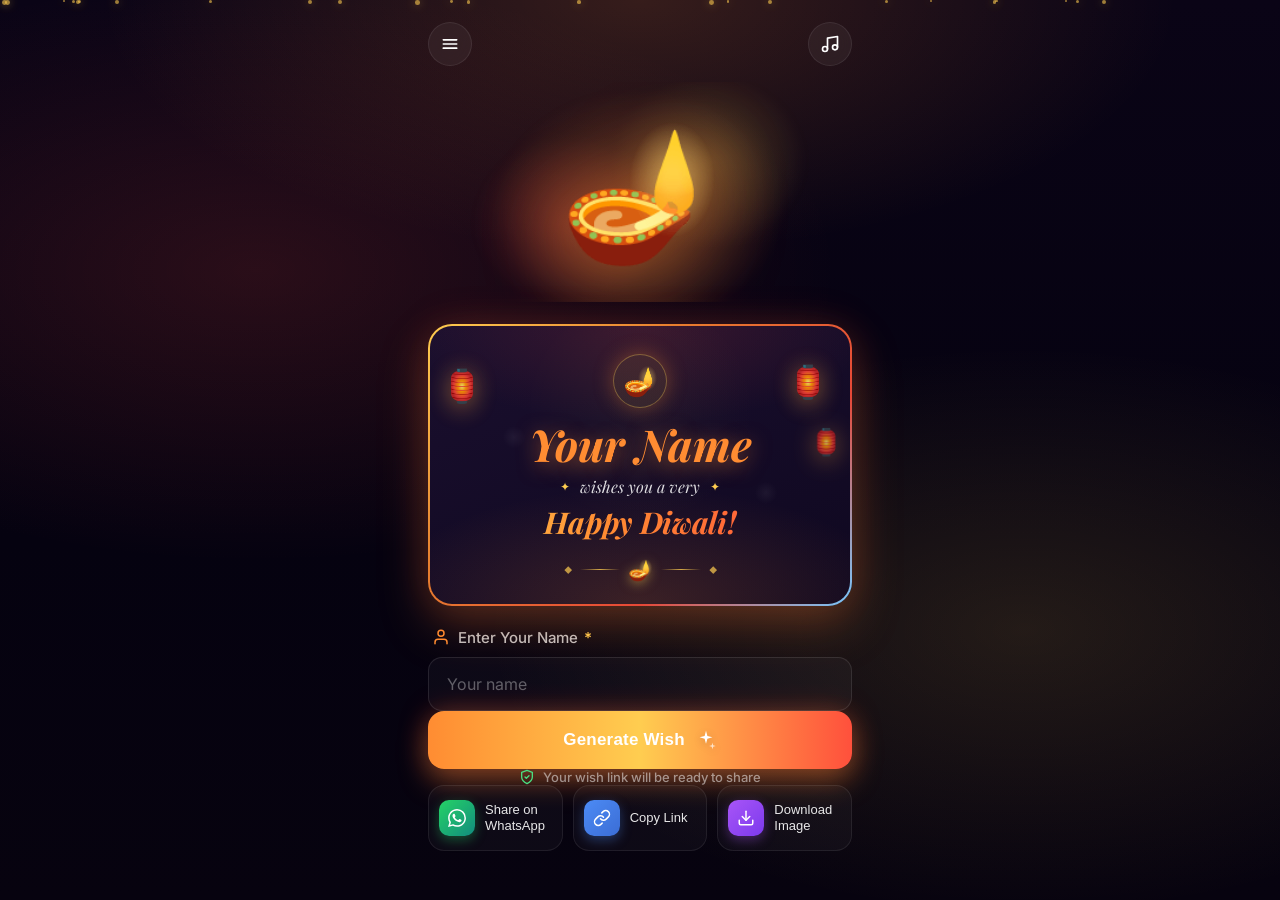
==== commit 7b1cca4f: "update" ====
--- a/diwali/index.html
+++ b/diwali/index.html
@@ -13,6 +13,17 @@
 
         <meta name="theme-color" content="#0a0416">
     </head>
+
+    <!-- Google tag (gtag.js) -->
+    <script async src="https://www.googletagmanager.com/gtag/js?id=G-2P6BW33L7G"></script>
+    <script>
+        window.dataLayer = window.dataLayer || [];
+        function gtag(){dataLayer.push(arguments);}
+        gtag('js', new Date());
+
+        gtag('config', 'G-2P6BW33L7G');
+    </script>
+    <!-- Google tag (gtag.js) End-->
 <body data-theme="janmashtami" data-mode="create" class="no-festival">
 <!-- Background Effects -->
 <div class="background"></div>
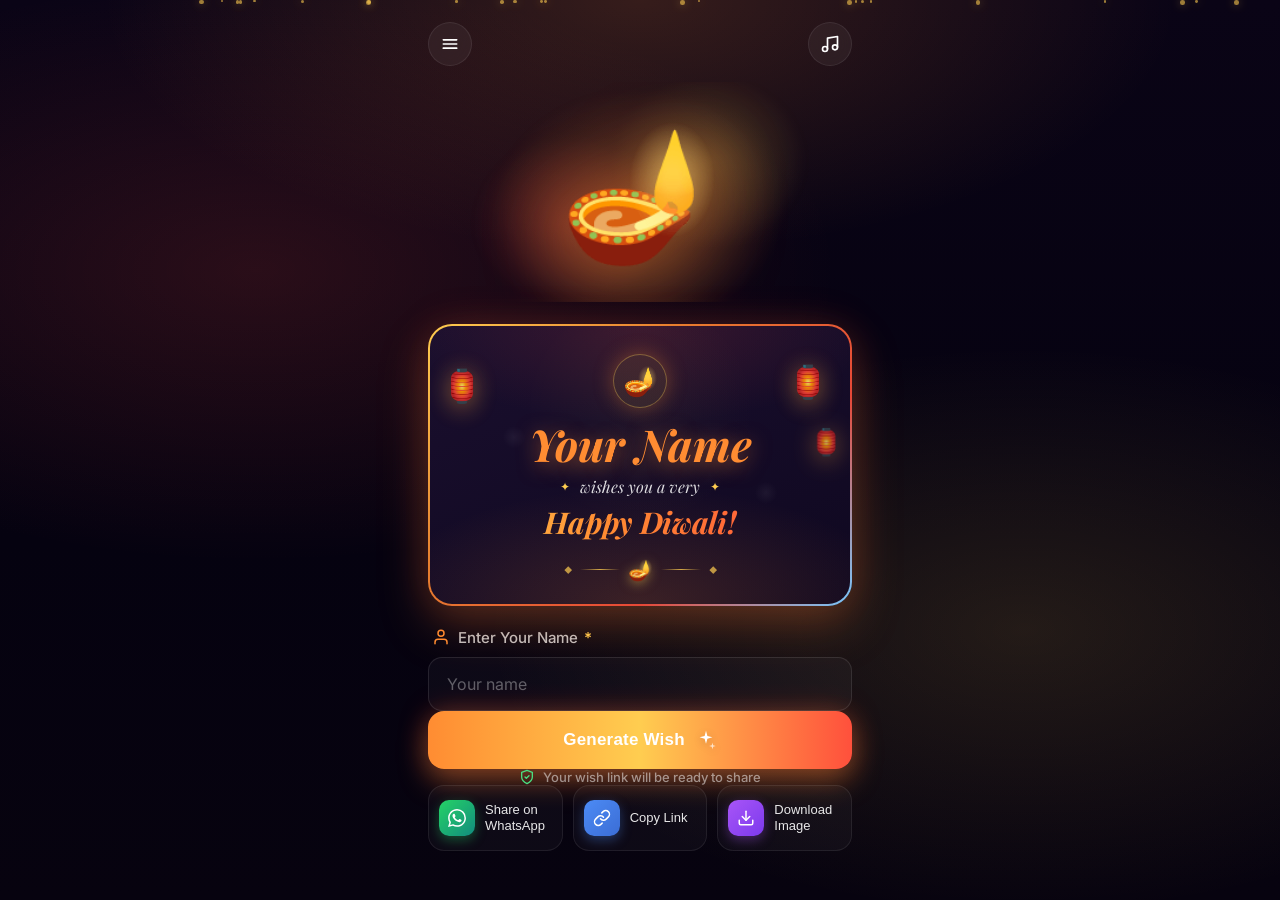
==== commit 2a3c4e9d: "update new" ====
--- a/diwali/index.html
+++ b/diwali/index.html
@@ -150,6 +150,14 @@
                     <button class="chip" data-festival="new-year">
                         <span class="chip-icon">🎆</span>
                         <span class="chip-label">New Year</span>
+                    </button>
+                    <button class="chip" data-festival="independence-day">
+                        <span class="chip-icon">🇮🇳</span>
+                        <span class="chip-label">Independence<br>Day</span>
+                    </button>
+                    <button class="chip" data-festival="happy-birthday">
+                        <span class="chip-icon">🎂</span>
+                        <span class="chip-label">Happy<br>Birthday</span>
                     </button>
                 </div>
             </div>
@@ -249,7 +257,9 @@
             'raksha-bandhan': { name: 'Happy Raksha Bandhan', icon: '🧵', emblem: '🧵' },
             'dussehra':       { name: 'Happy Dussehra',       icon: '🏹', emblem: '🏹' },
             'janmashtami':    { name: 'Happy Janmashtami',    icon: '🦚', emblem: '🪈' },
-            'new-year':       { name: 'Happy New Year',       icon: '🎆', emblem: '🎇' }
+            'new-year':       { name: 'Happy New Year',       icon: '🎆', emblem: '🎇' },
+            'independence-day': { name: 'Happy Independence Day', icon: '🇮🇳', emblem: '⚙️' },
+            'happy-birthday': { name: 'Happy Birthday', icon: '🎂', emblem: '🎈' }
         };
         var match = window.location.pathname.match(/^\/([a-z-]+)\/?$/);
         var festival = match && config[match[1]] ? match[1] : null;
--- a/css/style.css
+++ b/css/style.css
@@ -47,6 +47,16 @@
     --lifeline-primary-rgb: 255,80,140;
     --lifeline-secondary-rgb: 255,180,210;
     --lifeline-accent-rgb: 220,40,90;
+
+
+    --independence-primary-rgb: 255,153,51;
+    --independence-secondary-rgb: 19,136,8;
+    --independence-accent-rgb: 0,51,102;
+
+
+    --birthday-primary-rgb: 255,105,180;
+    --birthday-secondary-rgb: 255,182,193;
+    --birthday-accent-rgb: 147,112,219;
 
 
     /* Active theme (defaults to Janmashtami since that matches design) */
@@ -122,6 +132,246 @@
     --primary-rgb: var(--lifeline-primary-rgb);
     --secondary-rgb: var(--lifeline-secondary-rgb);
     --accent-rgb: var(--lifeline-accent-rgb);
+}
+body[data-theme="independence-day"] {
+    --primary-rgb: var(--independence-primary-rgb);
+    --secondary-rgb: var(--independence-secondary-rgb);
+    --accent-rgb: var(--independence-accent-rgb);
+}
+body[data-theme="happy-birthday"] {
+    --primary-rgb: var(--birthday-primary-rgb);
+    --secondary-rgb: var(--birthday-secondary-rgb);
+    --accent-rgb: var(--birthday-accent-rgb);
+}
+
+
+/* Independence Day specific decorations */
+body[data-theme="independence-day"] .wish-lantern-left {
+    animation: flagWave 3s ease-in-out infinite;
+}
+body[data-theme="independence-day"] .wish-lantern-right {
+    animation: flagWave 3s ease-in-out infinite 0.5s;
+}
+body[data-theme="independence-day"] .wish-lantern-right-2 {
+    animation: flagWave 3s ease-in-out infinite 1s;
+}
+body[data-theme="independence-day"] .wish-lantern-left-2 {
+    top: 120px;
+    left: 16px;
+    transform-origin: top center;
+    animation: flagWave 3s ease-in-out infinite 1.5s;
+    font-size: 28px;
+    opacity: 0.8;
+}
+body[data-theme="independence-day"] .wish-lantern-right-3 {
+    top: 80px;
+    right: 12px;
+    transform-origin: top center;
+    animation: flagWave 3s ease-in-out infinite 2s;
+    font-size: 30px;
+    opacity: 0.85;
+}
+
+
+@keyframes flagWave {
+    0%, 100% { transform: rotate(-6deg) translateY(0); }
+    25% { transform: rotate(4deg) translateY(-3px); }
+    50% { transform: rotate(-4deg) translateY(0); }
+    75% { transform: rotate(6deg) translateY(-2px); }
+}
+
+
+body[data-theme="independence-day"] .wish-badge {
+    background: radial-gradient(circle,
+    rgba(255,153,51,0.3) 0%,
+    rgba(19,136,8,0.2) 50%,
+    rgba(0,51,102,0.15) 100%);
+    border-color: rgba(255,153,51,0.6);
+    box-shadow: 0 0 30px rgba(255,153,51,0.5);
+    animation: badgePulse 2s ease-in-out infinite;
+}
+
+
+@keyframes badgePulse {
+    0%, 100% { transform: scale(1); }
+    50% { transform: scale(1.08); }
+}
+
+
+body[data-theme="independence-day"] .hero-emoji {
+    font-size: 9rem;
+    filter: drop-shadow(0 25px 50px rgba(255,153,51,0.6));
+}
+
+
+body[data-theme="independence-day"] .wish-card {
+    background: linear-gradient(135deg,
+    rgb(255,153,51) 0%,
+    rgb(19,136,8) 35%,
+    rgb(0,51,102) 70%,
+    rgb(255,153,51) 100%
+    );
+    box-shadow:
+            0 20px 50px rgba(255,153,51,0.3),
+            0 0 40px rgba(19,136,8,0.2);
+    animation: cardGlow 4s ease-in-out infinite;
+}
+
+
+@keyframes cardGlow {
+    0%, 100% { box-shadow: 0 20px 50px rgba(255,153,51,0.3), 0 0 40px rgba(19,136,8,0.2); }
+    50% { box-shadow: 0 20px 50px rgba(255,153,51,0.5), 0 0 60px rgba(19,136,8,0.35); }
+}
+
+
+body[data-theme="independence-day"] .wish-card-inner {
+    background:
+            radial-gradient(ellipse 90% 60% at 50% 100%, rgba(255,153,51,0.15) 0%, transparent 70%),
+            radial-gradient(ellipse 80% 50% at 50% 0%, rgba(19,136,8,0.12) 0%, transparent 70%),
+            linear-gradient(160deg, #1a0f2e 0%, #0f0820 100%);
+}
+
+
+body[data-theme="independence-day"] .particle {
+    background: rgb(255,153,51);
+    box-shadow: 0 0 8px rgba(255,153,51,0.7);
+}
+
+
+body[data-theme="independence-day"] .particle:nth-child(3n) {
+    background: rgb(19,136,8);
+    box-shadow: 0 0 8px rgba(19,136,8,0.7);
+}
+
+
+body[data-theme="independence-day"] .particle:nth-child(3n+1) {
+    background: rgb(0,51,102);
+    box-shadow: 0 0 8px rgba(0,51,102,0.7);
+}
+
+
+/* Birthday specific decorations */
+body[data-theme="happy-birthday"] .wish-lantern-left {
+    animation: balloonFloat 4s ease-in-out infinite;
+}
+body[data-theme="happy-birthday"] .wish-lantern-right {
+    animation: balloonFloat 4s ease-in-out infinite 0.5s;
+}
+body[data-theme="happy-birthday"] .wish-lantern-right-2 {
+    animation: giftBounce 3s ease-in-out infinite;
+}
+body[data-theme="happy-birthday"] .wish-lantern-left-2 {
+    top: 120px;
+    left: 16px;
+    transform-origin: bottom center;
+    animation: balloonFloat 4s ease-in-out infinite 1.5s;
+    font-size: 28px;
+    opacity: 0.8;
+}
+body[data-theme="happy-birthday"] .wish-lantern-right-3 {
+    top: 80px;
+    right: 12px;
+    transform-origin: bottom center;
+    animation: confettiShake 2s ease-in-out infinite;
+    font-size: 30px;
+    opacity: 0.85;
+}
+
+
+@keyframes balloonFloat {
+    0%, 100% { transform: translateY(0) rotate(-3deg); }
+    25% { transform: translateY(-8px) rotate(2deg); }
+    50% { transform: translateY(0) rotate(3deg); }
+    75% { transform: translateY(-5px) rotate(-2deg); }
+}
+
+
+@keyframes giftBounce {
+    0%, 100% { transform: translateY(0) rotate(0deg); }
+    50% { transform: translateY(-6px) rotate(5deg); }
+}
+
+
+@keyframes confettiShake {
+    0%, 100% { transform: rotate(0deg); }
+    25% { transform: rotate(8deg); }
+    75% { transform: rotate(-8deg); }
+}
+
+
+body[data-theme="happy-birthday"] .wish-badge {
+    background: radial-gradient(circle,
+    rgba(255,105,180,0.3) 0%,
+    rgba(255,182,193,0.2) 50%,
+    rgba(147,112,219,0.15) 100%);
+    border-color: rgba(255,105,180,0.6);
+    box-shadow: 0 0 30px rgba(255,105,180,0.5);
+    animation: birthdayBadge 2s ease-in-out infinite;
+}
+
+
+@keyframes birthdayBadge {
+    0%, 100% { transform: scale(1) rotate(-2deg); }
+    50% { transform: scale(1.1) rotate(2deg); }
+}
+
+
+body[data-theme="happy-birthday"] .hero-emoji {
+    font-size: 9rem;
+    filter: drop-shadow(0 25px 50px rgba(255,105,180,0.6));
+    animation: cakeWiggle 3s ease-in-out infinite;
+}
+
+
+@keyframes cakeWiggle {
+    0%, 100% { transform: rotate(-3deg); }
+    50% { transform: rotate(3deg); }
+}
+
+
+body[data-theme="happy-birthday"] .wish-card {
+    background: linear-gradient(135deg,
+    rgb(255,105,180) 0%,
+    rgb(255,182,193) 35%,
+    rgb(147,112,219) 70%,
+    rgb(255,105,180) 100%
+    );
+    box-shadow:
+            0 20px 50px rgba(255,105,180,0.3),
+            0 0 40px rgba(147,112,219,0.2);
+    animation: birthdayCardGlow 4s ease-in-out infinite;
+}
+
+
+@keyframes birthdayCardGlow {
+    0%, 100% { box-shadow: 0 20px 50px rgba(255,105,180,0.3), 0 0 40px rgba(147,112,219,0.2); }
+    50% { box-shadow: 0 20px 50px rgba(255,105,180,0.5), 0 0 60px rgba(147,112,219,0.35); }
+}
+
+
+body[data-theme="happy-birthday"] .wish-card-inner {
+    background:
+            radial-gradient(ellipse 90% 60% at 50% 100%, rgba(255,105,180,0.15) 0%, transparent 70%),
+            radial-gradient(ellipse 80% 50% at 50% 0%, rgba(255,182,193,0.12) 0%, transparent 70%),
+            linear-gradient(160deg, #1a0f2e 0%, #0f0820 100%);
+}
+
+
+body[data-theme="happy-birthday"] .particle {
+    background: rgb(255,105,180);
+    box-shadow: 0 0 8px rgba(255,105,180,0.7);
+}
+
+
+body[data-theme="happy-birthday"] .particle:nth-child(3n) {
+    background: rgb(255,182,193);
+    box-shadow: 0 0 8px rgba(255,182,193,0.7);
+}
+
+
+body[data-theme="happy-birthday"] .particle:nth-child(3n+1) {
+    background: rgb(147,112,219);
+    box-shadow: 0 0 8px rgba(147,112,219,0.7);
 }
 
 
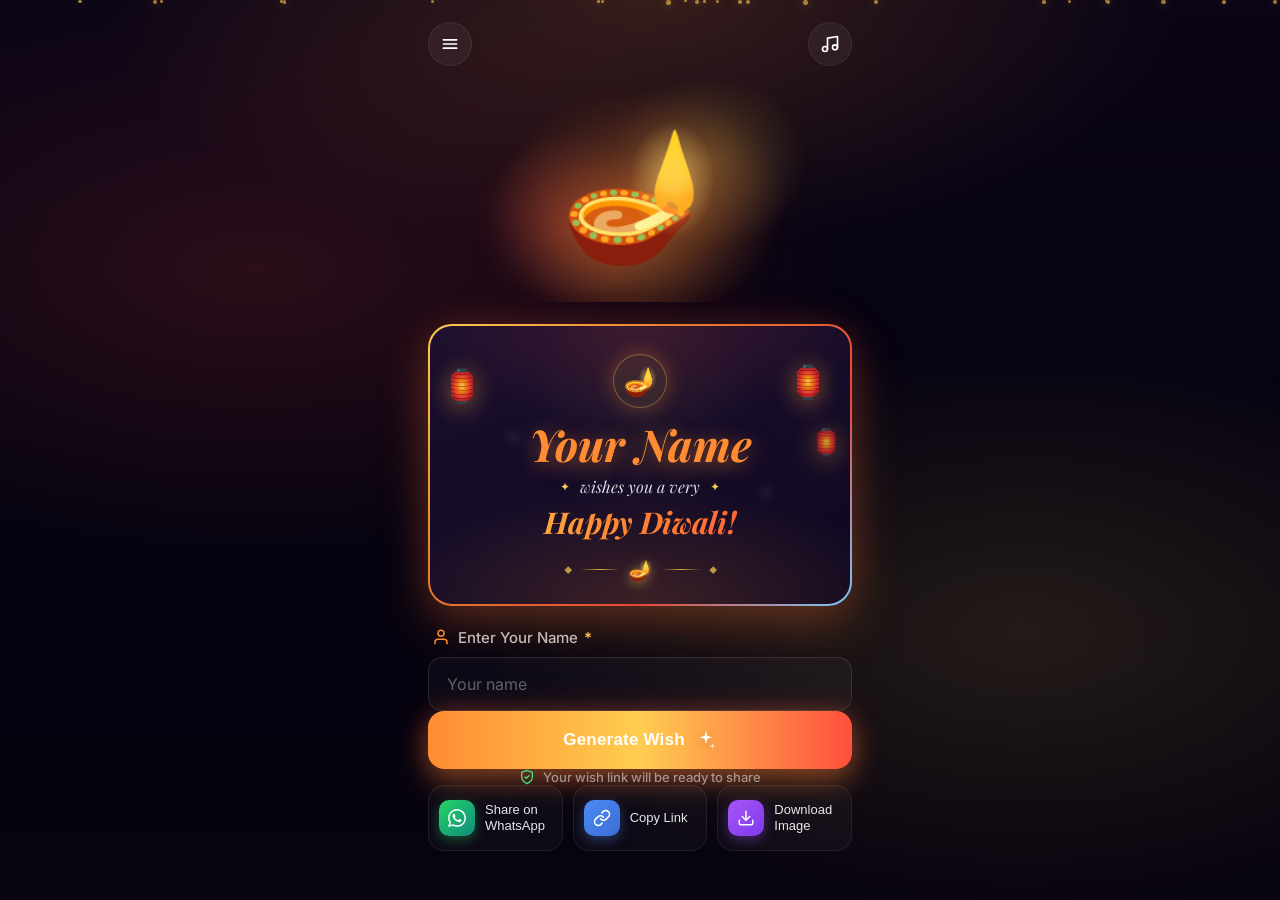
==== commit be9ce3de: "added for saavan festival" ====
--- a/diwali/index.html
+++ b/diwali/index.html
@@ -158,6 +158,10 @@
                     <button class="chip" data-festival="happy-birthday">
                         <span class="chip-icon">🎂</span>
                         <span class="chip-label">Happy<br>Birthday</span>
+                    </button>
+                    <button class="chip" data-festival="saavan">
+                        <span class="chip-icon">🙏</span>
+                        <span class="chip-label">Saavan</span>
                     </button>
                 </div>
             </div>
@@ -259,7 +263,8 @@
             'janmashtami':    { name: 'Happy Janmashtami',    icon: '🦚', emblem: '🪈' },
             'new-year':       { name: 'Happy New Year',       icon: '🎆', emblem: '🎇' },
             'independence-day': { name: 'Happy Independence Day', icon: '🇮🇳', emblem: '⚙️' },
-            'happy-birthday': { name: 'Happy Birthday', icon: '🎂', emblem: '🎈' }
+            'happy-birthday': { name: 'Happy Birthday', icon: '🎂', emblem: '🎈' },
+            'saavan':         { name: 'सावन की शुभकामनाएं', icon: '🙏', emblem: '🔱' }
         };
         var match = window.location.pathname.match(/^\/([a-z-]+)\/?$/);
         var festival = match && config[match[1]] ? match[1] : null;
--- a/css/style.css
+++ b/css/style.css
@@ -57,6 +57,11 @@
     --birthday-primary-rgb: 255,105,180;
     --birthday-secondary-rgb: 255,182,193;
     --birthday-accent-rgb: 147,112,219;
+
+
+    --saavan-primary-rgb: 30,136,229;
+    --saavan-secondary-rgb: 76,175,80;
+    --saavan-accent-rgb: 255,152,0;
 
 
     /* Active theme (defaults to Janmashtami since that matches design) */
@@ -142,6 +147,11 @@
     --primary-rgb: var(--birthday-primary-rgb);
     --secondary-rgb: var(--birthday-secondary-rgb);
     --accent-rgb: var(--birthday-accent-rgb);
+}
+body[data-theme="saavan"] {
+    --primary-rgb: var(--saavan-primary-rgb);
+    --secondary-rgb: var(--saavan-secondary-rgb);
+    --accent-rgb: var(--saavan-accent-rgb);
 }
 
 
@@ -372,6 +382,114 @@
 body[data-theme="happy-birthday"] .particle:nth-child(3n+1) {
     background: rgb(147,112,219);
     box-shadow: 0 0 8px rgba(147,112,219,0.7);
+}
+
+
+/* Saavan specific decorations */
+body[data-theme="saavan"] .wish-lantern-left {
+    animation: trishulGlow 3s ease-in-out infinite;
+}
+body[data-theme="saavan"] .wish-lantern-right {
+    animation: bellRing 2s ease-in-out infinite;
+}
+body[data-theme="saavan"] .wish-lantern-right-2 {
+    animation: leafSway 4s ease-in-out infinite;
+}
+
+
+@keyframes trishulGlow {
+    0%, 100% { transform: rotate(-5deg) scale(1); filter: drop-shadow(0 0 10px rgba(255,152,0,0.6)); }
+    50% { transform: rotate(5deg) scale(1.1); filter: drop-shadow(0 0 20px rgba(255,152,0,0.9)); }
+}
+
+
+@keyframes bellRing {
+    0%, 100% { transform: rotate(-3deg); }
+    25% { transform: rotate(3deg); }
+    50% { transform: rotate(-3deg); }
+    75% { transform: rotate(3deg); }
+}
+
+
+@keyframes leafSway {
+    0%, 100% { transform: translateY(0) rotate(-8deg); }
+    50% { transform: translateY(-5px) rotate(8deg); }
+}
+
+
+body[data-theme="saavan"] .wish-badge {
+    background: radial-gradient(circle,
+    rgba(30,136,229,0.3) 0%,
+    rgba(76,175,80,0.2) 50%,
+    rgba(255,152,0,0.15) 100%);
+    border-color: rgba(30,136,229,0.6);
+    box-shadow: 0 0 30px rgba(30,136,229,0.5);
+    animation: saavanBadgePulse 2.5s ease-in-out infinite;
+}
+
+
+@keyframes saavanBadgePulse {
+    0%, 100% { transform: scale(1); }
+    50% { transform: scale(1.12); }
+}
+
+
+body[data-theme="saavan"] .hero-emoji {
+    font-size: 9rem;
+    filter: drop-shadow(0 25px 50px rgba(30,136,229,0.6));
+    animation: shivaFloat 4s ease-in-out infinite;
+}
+
+
+@keyframes shivaFloat {
+    0%, 100% { transform: translateY(0) rotate(-2deg); }
+    50% { transform: translateY(-8px) rotate(2deg); }
+}
+
+
+body[data-theme="saavan"] .wish-card {
+    background: linear-gradient(135deg,
+    rgb(30,136,229) 0%,
+    rgb(76,175,80) 35%,
+    rgb(255,152,0) 70%,
+    rgb(30,136,229) 100%
+    );
+    box-shadow:
+            0 20px 50px rgba(30,136,229,0.3),
+            0 0 40px rgba(76,175,80,0.2);
+    animation: saavanCardGlow 4s ease-in-out infinite;
+}
+
+
+@keyframes saavanCardGlow {
+    0%, 100% { box-shadow: 0 20px 50px rgba(30,136,229,0.3), 0 0 40px rgba(76,175,80,0.2); }
+    50% { box-shadow: 0 20px 50px rgba(30,136,229,0.5), 0 0 60px rgba(76,175,80,0.35); }
+}
+
+
+body[data-theme="saavan"] .wish-card-inner {
+    background:
+            radial-gradient(ellipse 90% 60% at 50% 100%, rgba(30,136,229,0.15) 0%, transparent 70%),
+            radial-gradient(ellipse 80% 50% at 50% 0%, rgba(76,175,80,0.12) 0%, transparent 70%),
+            linear-gradient(160deg, #1a0f2e 0%, #0f0820 100%);
+}
+
+
+body[data-theme="saavan"] .particle {
+    background: rgb(30,136,229);
+    box-shadow: 0 0 8px rgba(30,136,229,0.7);
+}
+
+
+body[data-theme="saavan"] .particle:nth-child(3n) {
+    background: rgb(76,175,80);
+    box-shadow: 0 0 8px rgba(76,175,80,0.7);
+}
+
+
+body[data-theme="saavan"] .particle:nth-child(3n+1) {
+    background: rgb(255,152,0);
+    box-shadow: 0 0 8px rgba(255,152,0,0.7);
 }
 
 
